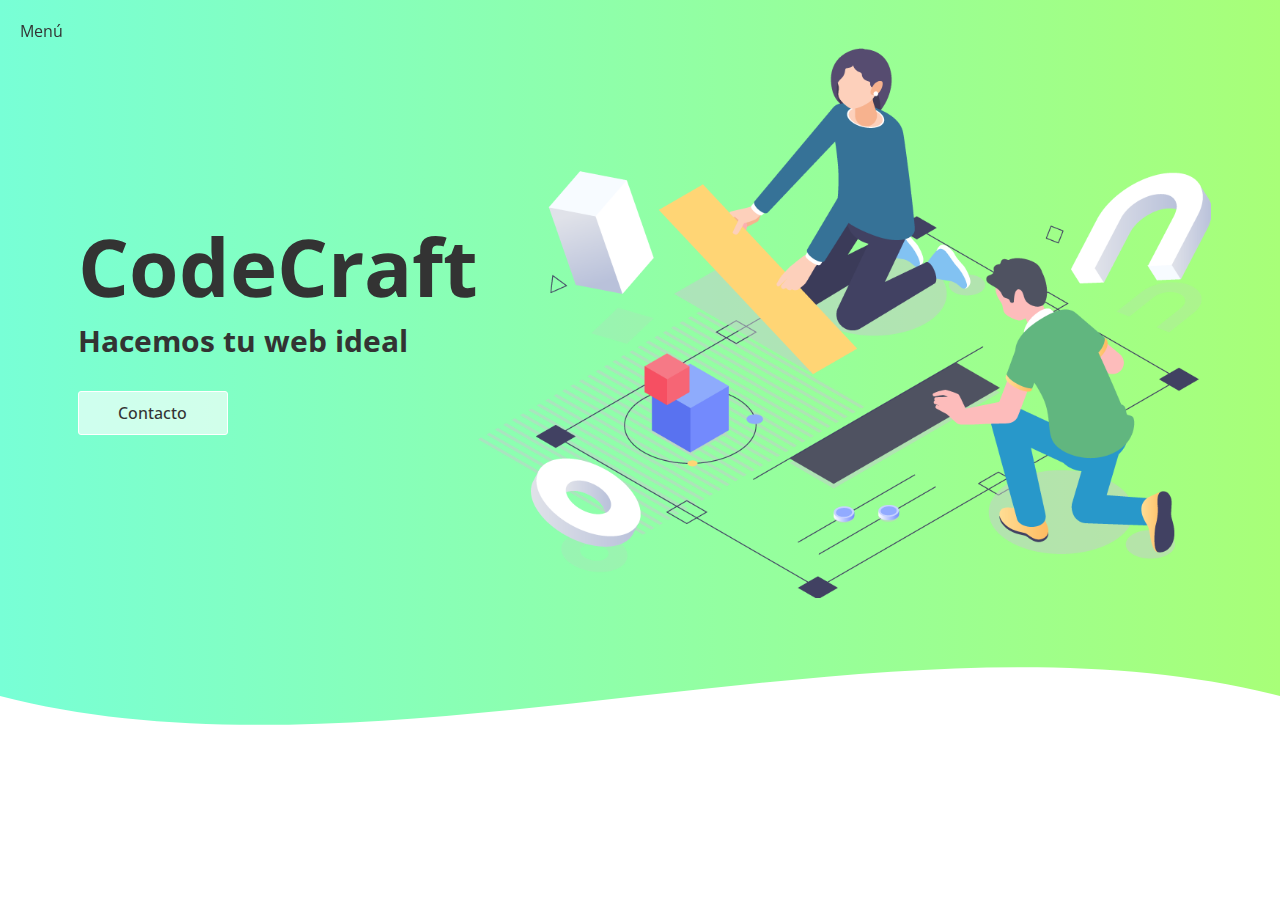
==== index.html @ c784e35f "html de menu principal añadido, archivo de JS añadido, inicio de la codificacion javascript" ====
<!DOCTYPE html>
<html lang="es">
    <head>
        <meta charset="utf-8">
        <meta name="viewport" content="width=device-width, initial scale=1.0">
        <meta http-equiv="X-UA-Compatible" content="ie=edge">
        <title>Landing Page</title>
        <link href="estilos.css" rel="stylesheet">
        <link href="https://fonts.googleapis.com/css2?family=Open+Sans:wght@300;400;700;800&display=swap" rel="stylesheet">
    </head>
    <body>
        <header>
            <nav>
                <a id="icono" class="icono" href="#">Menú</a>
                <div class="enlaces uno" id="enlaces">
                    <a href="">inicio</a>
                    <a href="">Acerca de</a>
                    <a href="">Contacto</a>
                </div>                
            </nav>
            <div class="container">
                <div class="textos">
                    <h1>CodeCraft</h1>
                    <h2>Hacemos tu web ideal</h2>
                    <a href="#">Contacto</a>
                </div>
                <img src="img/people.png" alt="imagen de gente">
            </div>
        </header>
        <div class="wave">
            <div style="height: 150px; overflow: hidden;" ><svg viewBox="0 0 500 150" preserveAspectRatio="none" style="height: 100%; width: 100%;"><path d="M0.00,49.98 C149.99,150.00 349.20,-49.98 500.00,49.98 L500.00,150.00 L0.00,150.00 Z" style="stroke: none; fill: #fff;"></path></svg></div>
        </div>
        <script src="script.js"></script>
    </body>
</html>
---- estilos.css ----
*{
    margin: 0;
    padding: 0;
    box-sizing: border-box;    
}
body{
    font-family: 'Open Sans', sans-serif;    
}
.icono{
    animation: moverIzquierda 1s ease-in;
}
header{
    background: #a8ff78;  /* fallback for old browsers */
    background: -webkit-linear-gradient(to right, #78ffd6, #a8ff78);  /* Chrome 10-25, Safari 5.1-6 */
    background: linear-gradient(to right, #78ffd6, #a8ff78); /* W3C, IE 10+/ Edge, Firefox 16+, Chrome 26+, Opera 12+, Safari 7+ */
    height: auto;
    padding: 48px;
    width: 100%;
}
nav{
    position: fixed;
    top: 20px;
    left: 20px;
}
nav a{    
    color: #333;
    text-decoration: none;
    display: inline-block;
    animation: moverIzquierda 1s ease-in;
}

.container{
    width: 95%;
    max-width: 1200px;
    display: flex;
    align-items: center;
    margin: auto;          
    justify-content: space-around;
}
img{
    /* border: 1px solid black; */
    display: block;
    height: 550px;
    object-fit: cover;
    width: auto;    
    animation: arriba 1s ease-in;
}
.textos{
    width: 50%;
    color: #333;
}
.textos h1{
    font-size: 80px;
    animation: moverDerecha 1s ease-in;
}
.textos h2{
    font-size: 30px;
    animation: moverIzquierda 1s ease-in;
}
.textos a{
    display: inline-block;
    color: #333;
    text-decoration: none;
    font-weight: 500;
    margin-top: 30px;
    border: 1px solid #fff;
    width: 150px;border-radius: 3px;
    text-align: center;
    padding: 10px 0;
    animation: arriba 1s ease-in;
    background-color: rgba(255, 255, 255, 0.637);
}
.wave{
    height: 100px;
    width: 100%;
    background: -webkit-linear-gradient(to right, #78ffd6, #a8ff78);  /* Chrome 10-25, Safari 5.1-6 */
    background: linear-gradient(to right, #78ffd6, #a8ff78); /* W3C, IE 10+/ Edge, Firefox 16+, Chrome 26+, Opera 12+, Safari 7+ */
 
}
.enlaces{
    position: fixed;
    display: flex;
    top: 0;
    background-color: black;
    justify-content: space-around;
    align-items: center;
    height: 100vh;
    left: 0;
    flex-direction: column;
    width: 100%;
    transition: all 1s ease;

    background: #00F260;  /* fallback for old browsers */
    background: -webkit-linear-gradient(to right, #0575E6, #00F260);  /* Chrome 10-25, Safari 5.1-6 */
    background: linear-gradient(to right, #0575E6, #00F260); /* W3C, IE 10+/ Edge, Firefox 16+, Chrome 26+, Opera 12+, Safari 7+ */

}
.enlaces a{
    color: #fff;
}
.uno{
    -webkit-clip-path: circle(0% at 0.0);
    clip-path: circle(0% at 0 0);
}

.dos{
    -webkit-clip-path: circle(150% at 0.0);
    clip-path: circle(150% at 0 0);
}

@keyframes moverIzquierda{
    0%{
        opacity: 0;
        transform: translateX(-100px);
    }
    100%{
        opacity: 1;
        transform: translate(0);
    }
}

@keyframes moverDerecha{
    0%{
        opacity: 0;
        transform: translateX(100px);
    }
    100%{
        opacity: 1;
        transform: translate(0);
    }
}

@keyframes arriba{
    0%{
        opacity: 0;
        transform: translateY(100px);
    }
    100%{
        opacity: 1;
        transform: translate(0);
    }
}
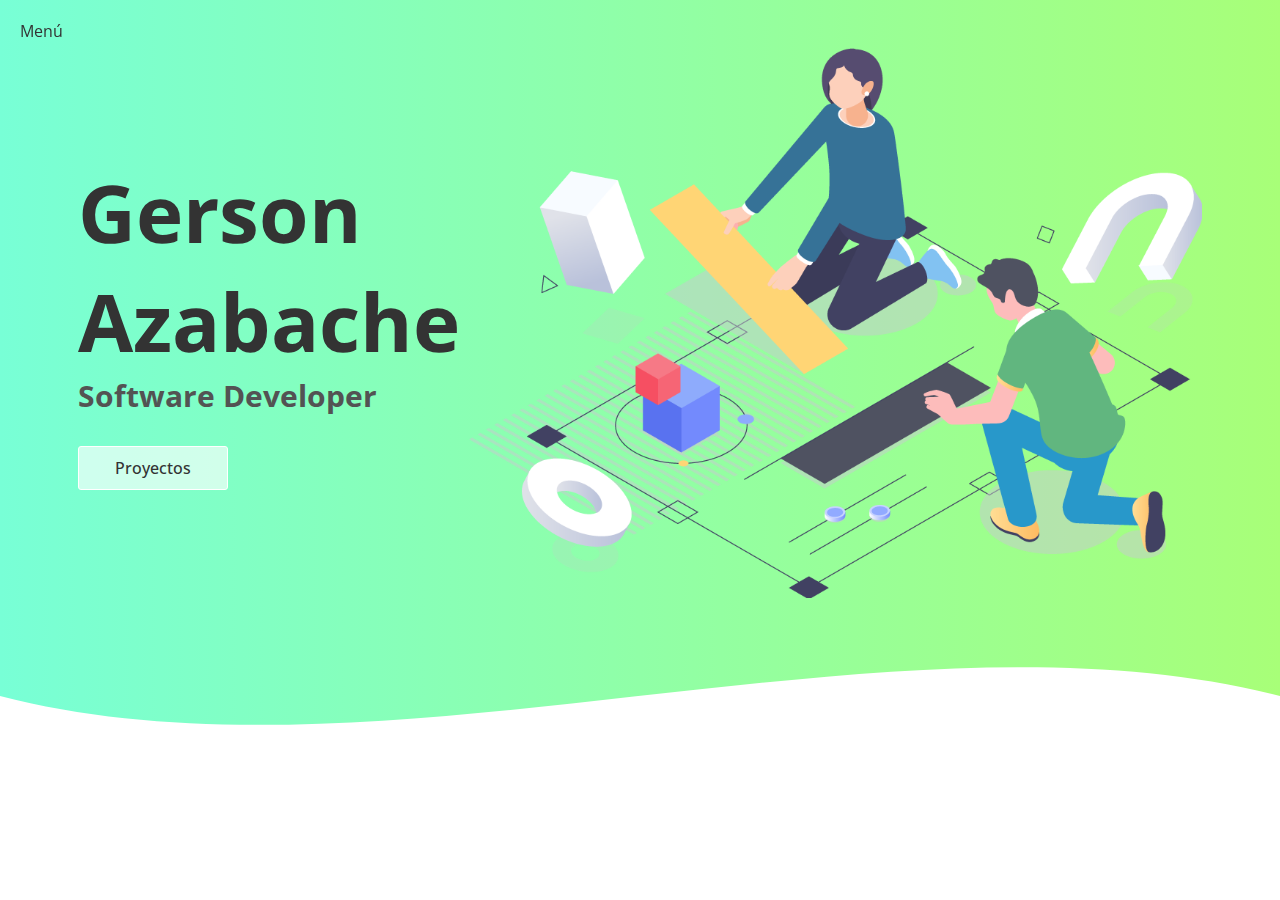
==== commit 0608fb8b: "Página index completa" ====
--- a/index.html
+++ b/index.html
@@ -13,16 +13,16 @@
             <nav>
                 <a id="icono" class="icono" href="#">Menú</a>
                 <div class="enlaces uno" id="enlaces">
-                    <a href="">inicio</a>
+                    <a href="">Inicio</a>
                     <a href="">Acerca de</a>
                     <a href="">Contacto</a>
                 </div>                
             </nav>
             <div class="container">
                 <div class="textos">
-                    <h1>CodeCraft</h1>
-                    <h2>Hacemos tu web ideal</h2>
-                    <a href="#">Contacto</a>
+                    <h1>Gerson Azabache</h1>
+                    <h2>Software Developer</h2>
+                    <a href="#">Proyectos</a>
                 </div>
                 <img src="img/people.png" alt="imagen de gente">
             </div>
--- a/estilos.css
+++ b/estilos.css
@@ -21,12 +21,15 @@
     position: fixed;
     top: 20px;
     left: 20px;
+    display: flex;
+    justify-content: flex-start;
 }
 nav a{    
     color: #333;
     text-decoration: none;
-    display: inline-block;
-    animation: moverIzquierda 1s ease-in;
+    /* display: inline-block;
+    animation: moverIzquierda 1s ease-in; */
+    z-index: 100;
 }
 
 .container{
@@ -56,6 +59,7 @@
 .textos h2{
     font-size: 30px;
     animation: moverIzquierda 1s ease-in;
+    color: rgb(83, 83, 83);
 }
 .textos a{
     display: inline-block;
@@ -90,6 +94,8 @@
     width: 100%;
     transition: all 1s ease;
 
+    font-size: 40px;
+
     background: #00F260;  /* fallback for old browsers */
     background: -webkit-linear-gradient(to right, #0575E6, #00F260);  /* Chrome 10-25, Safari 5.1-6 */
     background: linear-gradient(to right, #0575E6, #00F260); /* W3C, IE 10+/ Edge, Firefox 16+, Chrome 26+, Opera 12+, Safari 7+ */
@@ -139,4 +145,67 @@
         opacity: 1;
         transform: translate(0);
     }
+}
+
+@media screen and (max-width:1000px){
+    img{
+        height: 400px;
+    }
+}
+
+@media screen and (max-width:800px){
+    img{
+        height: 350px;
+    }
+    .textos h1{
+        font-size: 70px;
+    }
+    .textos h2{
+        font-size: 25px;
+    }
+}
+
+@media screen and (max-width:700px){
+    img{
+        height: 200px;
+    }
+    .textos h1{
+        font-size: 35px;
+    }
+    .textos h2{
+        font-size: 15px;
+    }
+}
+
+@media screen and (max-width:450px){
+    .container{
+        width: 100%;
+        flex-wrap: wrap-reverse;
+        justify-content: center;
+    }
+    .textos{
+        width: 100%;
+        text-align: center;
+    }
+    .textos h1{
+        font-size: 60px;
+    }
+    .textos h2{
+        font-size: 25px;
+    }
+}
+
+@media screen and (max-width:340px){
+    img{
+        width: 160px;
+    }
+    .textos a{
+        width: 120px;        
+    }
+    .textos h1{
+        font-size: 35px;
+    }
+    .textos h2{
+        font-size: 15px;
+    }
 }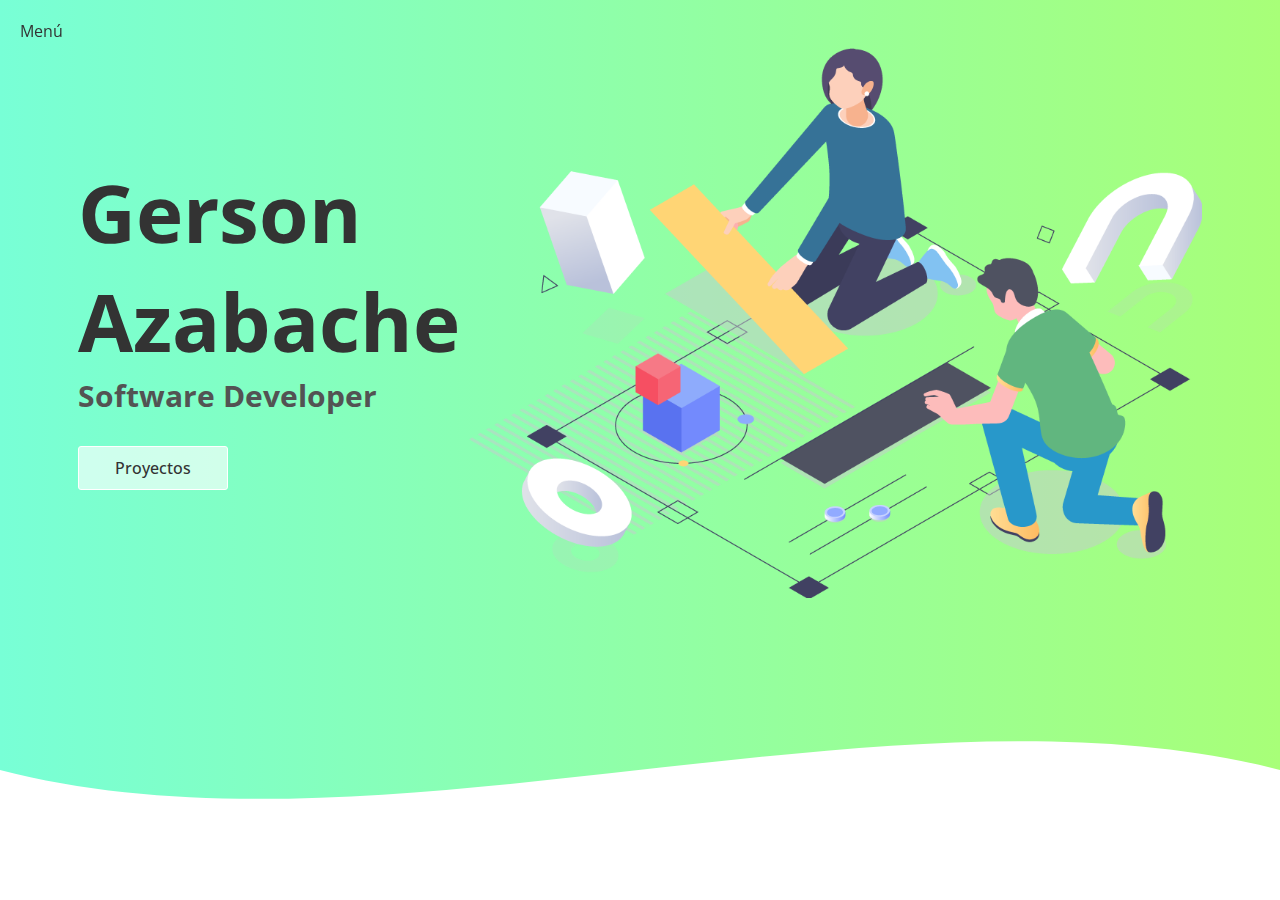
==== commit bc4dde75: "fix bug: relacion height entre header y wave" ====
--- a/index.html
+++ b/index.html
@@ -9,27 +9,29 @@
         <link href="https://fonts.googleapis.com/css2?family=Open+Sans:wght@300;400;700;800&display=swap" rel="stylesheet">
     </head>
     <body>
-        <header>
-            <nav>
-                <a id="icono" class="icono" href="#">Menú</a>
-                <div class="enlaces uno" id="enlaces">
-                    <a href="">Inicio</a>
-                    <a href="">Acerca de</a>
-                    <a href="">Contacto</a>
-                </div>                
-            </nav>
-            <div class="container">
-                <div class="textos">
-                    <h1>Gerson Azabache</h1>
-                    <h2>Software Developer</h2>
-                    <a href="#">Proyectos</a>
+        <div class="wrapper">
+            <header>
+                <nav>
+                    <a id="icono" class="icono" href="#">Menú</a>
+                    <div class="enlaces uno" id="enlaces">
+                        <a href="">Inicio</a>
+                        <a href="">Acerca de</a>
+                        <a href="">Contacto</a>
+                    </div>                
+                </nav>
+                <div class="container">
+                    <div class="textos">
+                        <h1>Gerson Azabache</h1>
+                        <h2>Software Developer</h2>
+                        <a href="#">Proyectos</a>
+                    </div>
+                    <img src="img/people.png" alt="imagen de gente">
                 </div>
-                <img src="img/people.png" alt="imagen de gente">
+            </header>
+            <div class="wave">
+                <div style="height: 150px; overflow: hidden;" ><svg viewBox="0 0 500 150" preserveAspectRatio="none" style="height: 100%; width: 100%;"><path d="M0.00,49.98 C149.99,150.00 349.20,-49.98 500.00,49.98 L500.00,150.00 L0.00,150.00 Z" style="stroke: none; fill: #fff;"></path></svg></div>
             </div>
-        </header>
-        <div class="wave">
-            <div style="height: 150px; overflow: hidden;" ><svg viewBox="0 0 500 150" preserveAspectRatio="none" style="height: 100%; width: 100%;"><path d="M0.00,49.98 C149.99,150.00 349.20,-49.98 500.00,49.98 L500.00,150.00 L0.00,150.00 Z" style="stroke: none; fill: #fff;"></path></svg></div>
-        </div>
+        </div>  
         <script src="script.js"></script>
     </body>
 </html>--- a/estilos.css
+++ b/estilos.css
@@ -4,18 +4,21 @@
     box-sizing: border-box;    
 }
 body{
-    font-family: 'Open Sans', sans-serif;    
+    font-family: 'Open Sans', sans-serif;        
 }
 .icono{
     animation: moverIzquierda 1s ease-in;
+}
+.wrapper{
+    height: 100vh;
 }
 header{
     background: #a8ff78;  /* fallback for old browsers */
     background: -webkit-linear-gradient(to right, #78ffd6, #a8ff78);  /* Chrome 10-25, Safari 5.1-6 */
     background: linear-gradient(to right, #78ffd6, #a8ff78); /* W3C, IE 10+/ Edge, Firefox 16+, Chrome 26+, Opera 12+, Safari 7+ */
-    height: auto;
-    padding: 48px;
-    width: 100%;
+    height: 80%;
+    padding: 48px;    
+    width: 100%;    
 }
 nav{
     position: fixed;
@@ -75,7 +78,8 @@
     background-color: rgba(255, 255, 255, 0.637);
 }
 .wave{
-    height: 100px;
+    /* height: 100px; */
+    height: 10%;
     width: 100%;
     background: -webkit-linear-gradient(to right, #78ffd6, #a8ff78);  /* Chrome 10-25, Safari 5.1-6 */
     background: linear-gradient(to right, #78ffd6, #a8ff78); /* W3C, IE 10+/ Edge, Firefox 16+, Chrome 26+, Opera 12+, Safari 7+ */
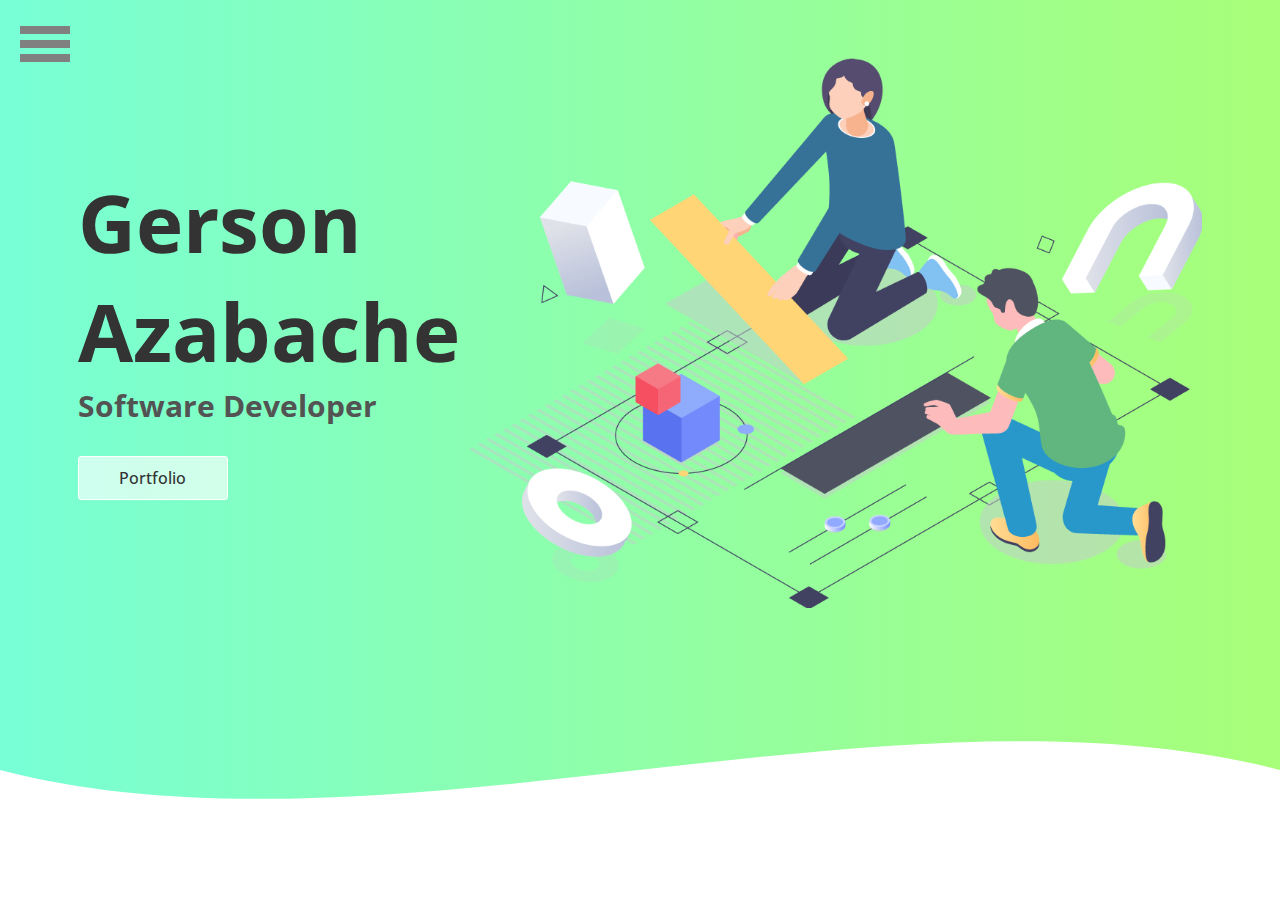
==== commit 2d4cb4b3: "Index completo" ====
--- a/index.html
+++ b/index.html
@@ -12,18 +12,23 @@
         <div class="wrapper">
             <header>
                 <nav>
-                    <a id="icono" class="icono" href="#">Menú</a>
+                    <a id="icono" class="icono" href="#">
+                        <span></span>
+                        <span></span>
+                        <span></span>
+                    </a>
                     <div class="enlaces uno" id="enlaces">
-                        <a href="">Inicio</a>
-                        <a href="">Acerca de</a>
-                        <a href="">Contacto</a>
+                        <a href="index.html">Inicio</a>
+                        <a href="portfolio.html">Portfolio</a>
+                        <a href="about.html">Acerca de</a>
+                        <a href="contact.html">Contacto</a>
                     </div>                
                 </nav>
                 <div class="container">
                     <div class="textos">
                         <h1>Gerson Azabache</h1>
                         <h2>Software Developer</h2>
-                        <a href="#">Proyectos</a>
+                        <a href="#">Portfolio</a>
                     </div>
                     <img src="img/people.png" alt="imagen de gente">
                 </div>
--- a/estilos.css
+++ b/estilos.css
@@ -8,6 +8,8 @@
 }
 .icono{
     animation: moverIzquierda 1s ease-in;
+    width: 100%;
+    height: 20px;    
 }
 .wrapper{
     height: 100vh;
@@ -25,14 +27,23 @@
     top: 20px;
     left: 20px;
     display: flex;
-    justify-content: flex-start;
-}
+    justify-content: flex-start;    
+}
+
 nav a{    
     color: #333;
     text-decoration: none;
     /* display: inline-block;
     animation: moverIzquierda 1s ease-in; */
     z-index: 100;
+}
+
+nav a span{
+    background-color: gray;
+    width: 50px;
+    height: 8px;
+    display: block;
+    margin-top: 6px;
 }
 
 .container{
@@ -42,6 +53,7 @@
     align-items: center;
     margin: auto;          
     justify-content: space-around;
+    margin-top: 10px;;
 }
 img{
     /* border: 1px solid black; */
@@ -150,22 +162,27 @@
         transform: translate(0);
     }
 }
-
-@media screen and (max-width:1000px){
-    img{
-        height: 400px;
+@media screen and (max-width:1200px){
+    img{
+        height: 350px;
+    }
+    .textos h1{
+        font-size: 60px;
+    }
+    .textos h2{
+        font-size: 25px;
     }
 }
 
 @media screen and (max-width:800px){
     img{
-        height: 350px;
-    }
-    .textos h1{
-        font-size: 70px;
-    }
-    .textos h2{
-        font-size: 25px;
+        height: 300px;
+    }
+    .textos h1{
+        font-size: 60px;
+    }
+    .textos h2{
+        font-size: 20px;
     }
 }
 
@@ -174,10 +191,10 @@
         height: 200px;
     }
     .textos h1{
-        font-size: 35px;
-    }
-    .textos h2{
-        font-size: 15px;
+        font-size: 40px;
+    }
+    .textos h2{
+        font-size: 20px;
     }
 }
 
@@ -195,7 +212,7 @@
         font-size: 60px;
     }
     .textos h2{
-        font-size: 25px;
+        font-size: 20px;
     }
 }
 
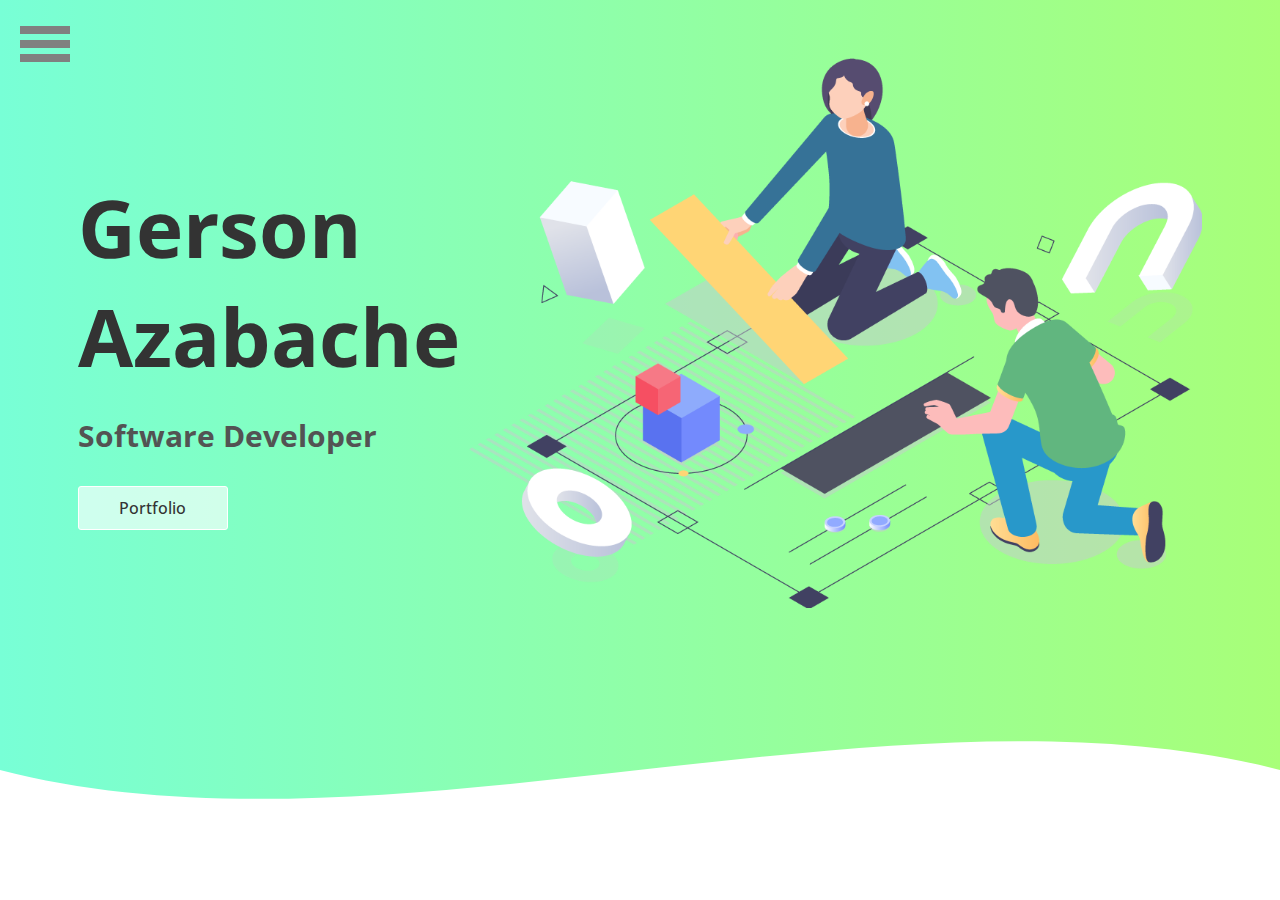
==== commit aeb4c88e: "Pagina completada version 1" ====
--- a/index.html
+++ b/index.html
@@ -4,7 +4,7 @@
         <meta charset="utf-8">
         <meta name="viewport" content="width=device-width, initial scale=1.0">
         <meta http-equiv="X-UA-Compatible" content="ie=edge">
-        <title>Landing Page</title>
+        <title>Gazabache - Inicio</title>
         <link href="estilos.css" rel="stylesheet">
         <link href="https://fonts.googleapis.com/css2?family=Open+Sans:wght@300;400;700;800&display=swap" rel="stylesheet">
     </head>
@@ -20,15 +20,14 @@
                     <div class="enlaces uno" id="enlaces">
                         <a href="index.html">Inicio</a>
                         <a href="portfolio.html">Portfolio</a>
-                        <a href="about.html">Acerca de</a>
-                        <a href="contact.html">Contacto</a>
+                        <a href="about.html">Acerca de</a>                        
                     </div>                
                 </nav>
                 <div class="container">
                     <div class="textos">
                         <h1>Gerson Azabache</h1>
                         <h2>Software Developer</h2>
-                        <a href="#">Portfolio</a>
+                        <a href="portfolio.html">Portfolio</a>
                     </div>
                     <img src="img/people.png" alt="imagen de gente">
                 </div>
@@ -36,7 +35,10 @@
             <div class="wave">
                 <div style="height: 150px; overflow: hidden;" ><svg viewBox="0 0 500 150" preserveAspectRatio="none" style="height: 100%; width: 100%;"><path d="M0.00,49.98 C149.99,150.00 349.20,-49.98 500.00,49.98 L500.00,150.00 L0.00,150.00 Z" style="stroke: none; fill: #fff;"></path></svg></div>
             </div>
+            <!-- <footer>Gerson Azabache</footer> -->
         </div>  
         <script src="script.js"></script>
+        
+        <div class="credits">Iconos diseñados por <a href="http://www.freepik.com/" title="Freepik">Freepik</a> from <a href="https://www.flaticon.es/" title="Flaticon"> www.flaticon.es</a></div>        
     </body>
 </html>--- a/estilos.css
+++ b/estilos.css
@@ -5,6 +5,9 @@
 }
 body{
     font-family: 'Open Sans', sans-serif;        
+}
+.credits{
+    display: none;
 }
 .icono{
     animation: moverIzquierda 1s ease-in;
@@ -70,6 +73,9 @@
 .textos h1{
     font-size: 80px;
     animation: moverDerecha 1s ease-in;
+
+    margin-top: 35px;
+    margin-bottom: 25px;
 }
 .textos h2{
     font-size: 30px;
@@ -229,4 +235,89 @@
     .textos h2{
         font-size: 15px;
     }
-}+}
+
+/*PORTFOLIO*/
+.subtitle{
+    text-align: center;
+}
+.card {
+    box-shadow: 0 4px 4px 4px rgba(0, 0, 0, 0.2);
+    max-width: 300px;
+    margin: auto;
+    text-align: center;
+    font-family: arial;
+    background-color: rgb(219, 219, 250);
+    border-radius: 6px;
+    overflow: hidden;
+    padding: 10px;
+  }
+  .card img{
+      margin-bottom: 10px;
+      height: 350px;
+  }
+  
+  .price {
+    color: grey;
+    font-size: 20px;
+  }
+  
+  .card button {
+    border: none;
+    outline: 0;
+    padding: 12px;
+    color: white;
+    background-color: #000;
+    text-align: center;
+    cursor: pointer;
+    width: 100%;
+    font-size: 18px;
+  }
+  
+  .card button:hover {
+    opacity: 0.7;
+  }
+
+  /*CONTACT*/
+  .cardContact {
+    box-shadow: 0 4px 8px 0 rgba(0, 0, 0, 0.2);
+    max-width: 300px;
+    margin: auto;
+    text-align: center;
+    background-color: rgb(201, 201, 201);
+    border-radius: 5px;
+    overflow: hidden;
+    padding-bottom: 15px;
+  }
+  .cardContact img{
+      height: 300px;
+  }
+  
+  .title {
+    color: grey;
+    font-size: 18px;
+  }
+  
+  button {
+    border: none;
+    outline: 0;
+    display: inline-block;
+    padding: 8px;
+    color: white;
+    background-color: #000;
+    text-align: center;
+    cursor: pointer;
+    width: 100%;
+    font-size: 18px;
+    border-radius: 5px;
+  }
+  
+  .cardContact a {
+    text-decoration: none;
+    font-size: 22px;
+    color: black;    
+  }
+  
+  button:hover,   .cardContact a:hover {
+    opacity: 0.7;
+  }